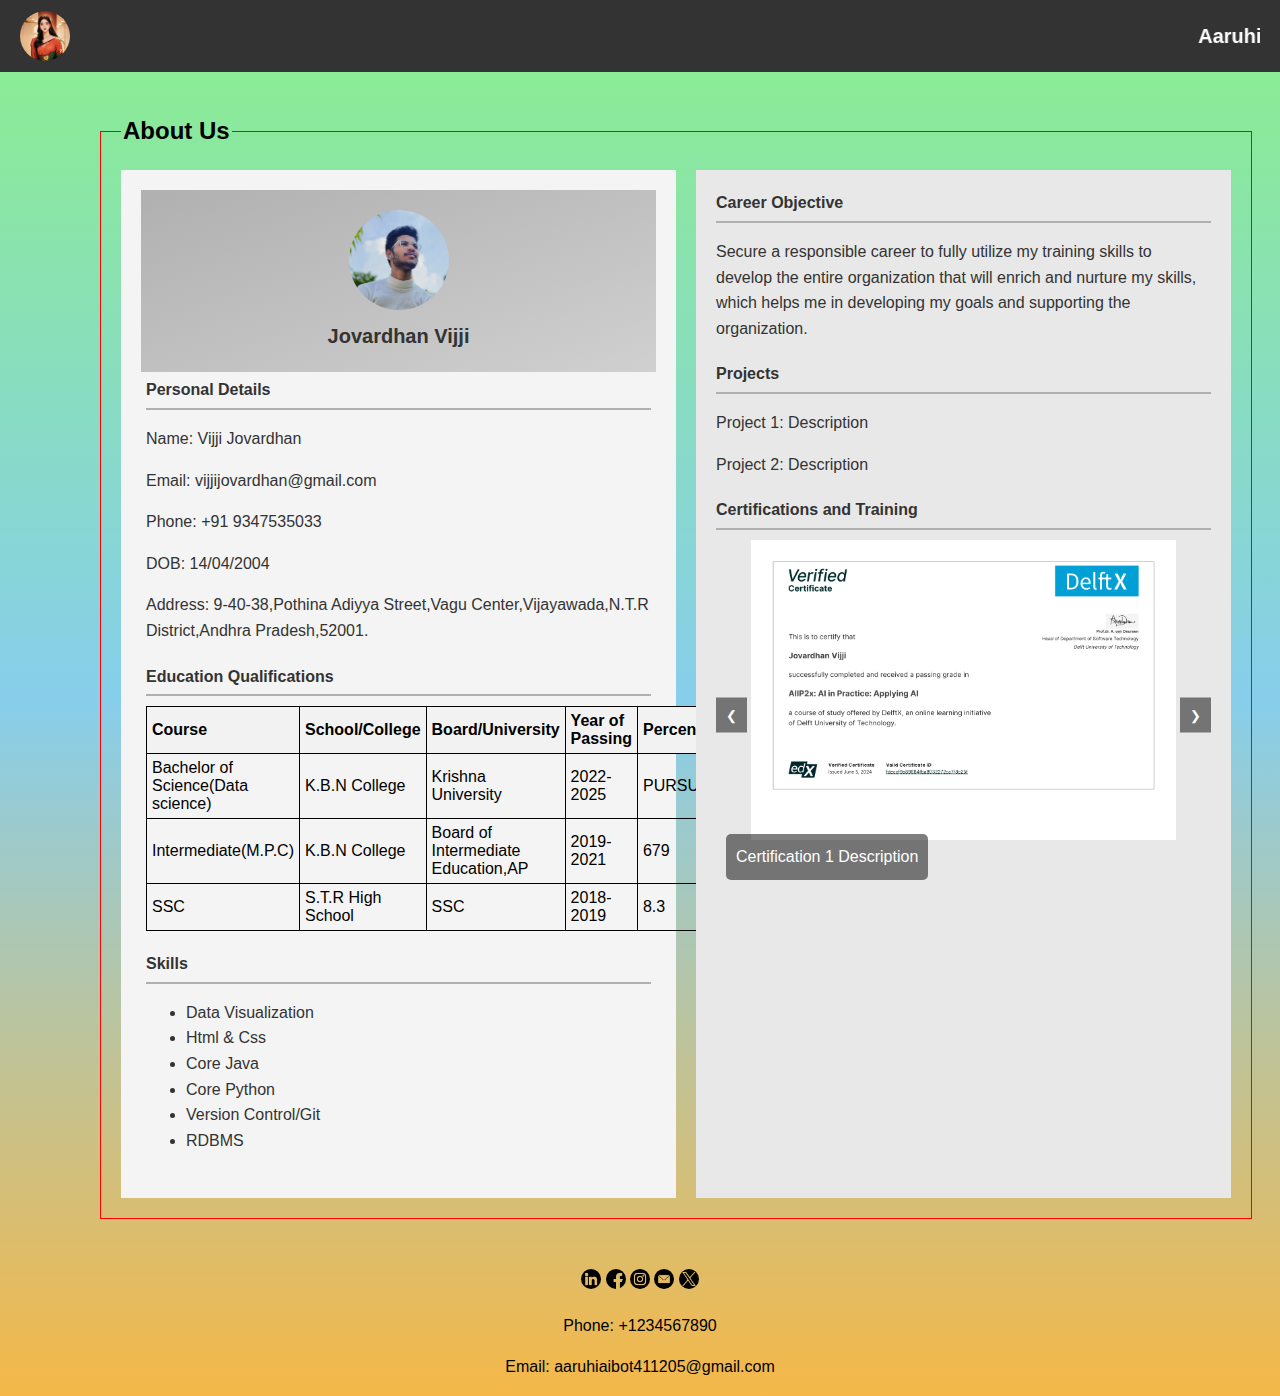
==== about.html @ 6f57a352 "fc" ====
<html>
  <head>
    <title>Chatbot Widget</title>

    <!--Let browser know website is optimized for mobile-->
    <meta name="viewport" content="width=device-width, initial-scale=1.0" />
    <meta content="text/html;charset=utf-8" http-equiv="Content-Type" />
    <meta content="utf-8" http-equiv="encoding" />

    <style>
        .footer{
    text-align: center;
    bottom: 0%;
    padding-top: 30px;
        }

        body {
  font-family: "Open Sans", sans-serif;
    /* Multiple background images */
    background: linear-gradient(to top,rgb(245, 184, 72),skyblue,rgb(139, 239, 139));
    /*background-image: url('./static/img/body2.jpg');*/
    /* Background position */
    background-position: center;

    /* Background size */
    background-size: contain;

    /* Background repeat */
    background-repeat: no-repeat;

    /* Background attachment to make it scrollable */
    background-attachment: scroll;
    
    /* Other styling to ensure the page is scrollable */
    height: auto;
   /* Example height to enable scrolling */
    margin: 0 auto;
    padding: 0;
    line-height: 1.6;
    justify-content: center;
}   
        fieldset {
            display: flex;
            width: 90%;
            margin: 20px;
            margin-top: 40px;
            border: 1px solid red;
            padding: 20px;
            box-sizing: border-box;
            margin-left: 100px;
            margin-right: 100px;
        }
        legend {
            font-size: 1.5em;
            font-weight: bold;
        }
        .left-side {
            width: 50%;
            background-color: #f4f4f4;
            color: #333;
            box-sizing: border-box;
            padding: 20px;
            margin-right: 10px; /* Add margin to the right of the left block */
        }
        .right-side {
            width: 50%;
            padding: 20px;
            background-color: #e8e8e8;
            color: #333;
            box-sizing: border-box;
            margin-left: 10px; /* Add margin to the left of the right block */
        }
        .image-name-container {
            background: linear-gradient(to bottom right, #b0b0b0, #d0d0d0);
            padding: 20px;
            text-align: center;
        }
        .image-name-container img {
            width: 100px;
            height: 100px;
            border-radius: 50%;
        }
        .image-name-container .name {
            margin-top: 10px;
            font-size: 20px;
            font-weight: bold;
        }
        .content1 {
            padding: 5px;
        }
        .section-title {
            font-weight: bold;
            margin-bottom: 10px;
            border-bottom: 2px solid #b0b0b0;
            padding-bottom: 5px;
        }
        .section {
            margin-bottom: 20px;
        }
        .social-media {
            display: flex;
            justify-content: flex-start;
            align-items: center;
        }
        .social-media a {
            margin-right: 10px;
            text-decoration: none;
            color: #0066cc;
            display: inline-block;
        }
        .social-media img {
            width: 30px;
            height: 30px;
            margin-right: 5px;
            border-radius: 50%;
        }
        .social-media a:hover {
            text-decoration: underline;
        }
        .carousel {
            position: relative;
            width: 100%;
            height: 350px;
            overflow: hidden;
        
        }
        .carousel img {
            width: 100%;
            height: 300px;
            object-fit: contain;
            display: none;
        }
        .carousel img.active {
            display: block;
        }
        .carousel .text {
            position: absolute;
            bottom: 10px;
            left: 10px;
            background-color: rgba(0, 0, 0, 0.5);
            color: white;
            padding: 10px;
            border-radius: 5px;
        }
        .carousel-buttons {
            position: absolute;
            top: 50%;
            width: 100%;
            display: flex;
            justify-content: space-between;
            transform: translateY(-50%);
        }
        .carousel-buttons button {
            background-color: rgba(0, 0, 0, 0.5);
            color: white;
            border: none;
            padding: 10px;
            cursor: pointer;
        }
        .nav{
        background-color: #333;
    color: #fff;
    padding: 10px 20px;
    display: flex;
    justify-content: space-between;
    align-items: center;
  }
  .dropdown {
    position: relative;
    display: inline-block;
    cursor: pointer;
    align-items: center;
  }
    img{
      border-radius: 50%;
    }
  .dropdown-content {
    display: none;
    position: absolute;
    background-color: #f9f9f9;
    min-width: 160px;
    box-shadow: 0px 8px 16px 0px rgba(0,0,0,0.2);
    z-index: 1;
  }

  .dropdown-content a {
    color: black;
    padding: 12px 16px;
    text-decoration: none;
    display: block;
  }

  .dropdown-content a:hover {background-color: #f1f1f1}

  .dropdown:hover .dropdown-content {
    display: block;
  }
  span{
    margin-left: 100px;
  }
  /* table */
  table {
            margin-left: 2px;
            width: 100%;
            border-collapse: collapse;
        }
        table, th, td {
            border: 1px solid black;
            margin-left: auto;
            padding-left: auto;
        }
        th, td {
            padding: 5px;
            text-align: left;
        }
        th {
            background-color: #f2f2f2;
        }
    </style>
    <!--Import Google Icon Font-->
    <!--link rel="stylesheet" href="./static/css/styles.css"-->
    <meta name="viewport" content="width=device-width, initial-scale=1" />
  </head>

  <body>
    <div class="nav">
        <div class="dropdown">
          <img src="./static/img/logo.jpg" width="50" height="50"  onclick="toggleDropdown()">
          <div class="dropdown-content" id="dropdownMenu">
            <a href="./home.html">Home</a>
            <a href="#about">About Us</a>
            <a href="./Features.html">Features</a>
            <a href="./index.html">Logout</a>
          </div>
        </div>
        <marquee style="color: white; font-size: 20px; font-weight: bold; border-radius: 15px; padding: 10px;">
            Aaruhi_Ai_Bot
        </marquee>        
        <script>
          function toggleDropdown() {
            var dropdownMenu = document.getElementById("dropdownMenu");
            if (dropdownMenu.style.display === "block") {
              dropdownMenu.style.display = "none";
            } else {
              dropdownMenu.style.display = "block";
            }
          }
        </script>
        </div>
    <div class="container">
    <fieldset>
      <legend>About Us</legend>
      <div class="left-side">
          <div class="image-name-container">
              <img src="./static/img/profile.jpg" alt="Profile Picture">
              <div class="name">Jovardhan Vijji</div>
          </div>
          <div class="content1">
              <div class="section">
                  <div class="section-title">Personal Details</div>
                  <p>Name: Vijji Jovardhan</p>
                  <p>Email: vijjijovardhan@gmail.com</p>
                  <p>Phone: +91 9347535033</p>

                  <p>DOB: 14/04/2004</p>
                  <p>Address: 9-40-38,Pothina Adiyya Street,Vagu Center,Vijayawada,N.T.R District,Andhra Pradesh,52001.</p>
              </div>
              <div class="section">
                  <div class="section-title">Education Qualifications</div>
                  <table>
                    <tr>
                        <th>Course</th>
                        <th>School/College</th>
                        <th>Board/University</th>
                        <th>Year of Passing</th>
                        <th>Percentage</th>
                    </tr>
                    <tr>
                        <td>Bachelor of Science(Data science)</td>
                        <td>K.B.N College</td>
                        <td>Krishna University</td>
                        <td>2022-2025</td>
                        <td>PURSUING</td>
                    </tr>
                    <tr>
                        <td>Intermediate(M.P.C)</td>
                        <td>K.B.N College</td>
                        <td>Board of Intermediate Education,AP</td>
                        <td>2019-2021</td>
                        <td>679</td>
                    </tr>
                    <tr>
                        <td>SSC</td>
                        <td>S.T.R High School</td>
                        <td>SSC</td>
                        <td>2018-2019</td>
                        <td>8.3</td>
                    </tr>
                </table>
              </div>
              <div class="section">
                  <div class="section-title">Skills</div>
                  <ul>
                    <li>Data Visualization</li>
                    <li>Html & Css</li>
                    <li>Core Java</li>
                    <li>Core Python</li>
                    <li>Version Control/Git</li>
                    <li>RDBMS</li>
                </ul>
              </div>
          </div>
      </div>
      <div class="right-side">
          <div class="section">
              <div class="section-title">Career Objective</div>
              <p>Secure a responsible career to fully utilize my training skills to develop the entire organization that will enrich and nurture my skills, which helps me in developing my goals and supporting the organization.</p>
          </div>
          <div class="section">
              <div class="section-title">Projects</div>
              <p>Project 1: Description</p>
              <p>Project 2: Description</p>
          </div>
          <div class="section">
              <div class="section-title">Certifications and Training</div>
              <div class="carousel">
                  <img src="./static/img/certificates/Applying AI.png" style="border-radius: 0%;" alt="Certification 1" class="active">
                  <img src="./static/img/certificates/Building a Website.jpg" style="border-radius: 0%;" alt="Certification 2">
                  <img src="./static/img/certificates/ChatGPT.jpg" style="border-radius: 0%;" alt="Certification 3">
                  <img src="./static/img/certificates/communication skills.png" style="border-radius: 0%;" alt="Certification 4">
                  <img src="./static/img/certificates/crash course on soft skills for interviews.png" style="border-radius: 0%;" alt="Certification 5">
                  <img src="./static/img/certificates/CSS.jpg" style="border-radius: 0%;" alt="Certification 6">
                  <img src="./static/img/certificates/Data Science Foundations.png" style="border-radius: 0%;" alt="Certification 7">
                  <img src="./static/img/certificates/Git.jpg" style="border-radius: 0%;" alt="Certification 8">
                  <img src="./static/img/certificates/html.jpg" style="border-radius: 0%;" alt="Certification 9">
                  <img src="./static/img/certificates/HTML Advanced.jpg" style="border-radius: 0%;" alt="Certification 10">
                  <img src="./static/img/certificates/interest calculator using Html,Css & Js.png" style="border-radius: 0%;" alt="Certification 11">
                  <img src="./static/img/certificates/interrview skills.png" style="border-radius: 0%;" alt="Certification 12">
                  <img src="./static/img/certificates/introduction to r.png" style="border-radius: 0%;" alt="Certification 13">
                  <img src="./static/img/certificates/introduction to soft skills.png" style="border-radius: 0%;" alt="Certification 14">
                  <img src="./static/img/certificates/Java Servlets and JSP.jpg" style="border-radius: 0%;" alt="Certification 15">
                  <img src="./static/img/certificates/Python 3.jpg" style="border-radius: 0%;" alt="Certification 16">
                  <img src="./static/img/certificates/rdbms.jpg" style="border-radius: 0%;" alt="Certification 17">
                  <img src="./static/img/certificates/Resume building.png" style="border-radius: 0%;" alt="Certification 18">
                  <img src="./static/img/certificates/sql.jpg" style="border-radius: 0%;" alt="Certification 19">                  
                  <div class="text">Certification 1 Description</div>
                  <div class="carousel-buttons">
                      <button onclick="prevImage()">&#10094;</button>
                      <button onclick="nextImage()">&#10095;</button>
                  </div>
              </div>
          </div>
      </div>
  </fieldset>
  <script>
      let currentIndex = 0;
      const images = document.querySelectorAll('.carousel img');
      const texts = [
          'This certifies that Jovardhan Vijji has successfully completed the Ai in practice:Applying Ai course on June 05, 2024, through edX.',
          'This certifies that Jovardhan Vijji has successfully completed the Building a website course on June 26, 2024, through Programming Hub.',
          'This certifies that Jovardhan Vijji has successfully completed the ChatGpt course on June 26, 2024, through Programming Hub.',
          'This certifies that Jovardhan Vijji has successfully completed the Communication Skills course on oct 29, 2023, through tcs ion.',
          'This certifies that Jovardhan Vijji has successfully completed the crash course on spoft skills course on nov, 2023, through great Learning.',
          'This certifies that Jovardhan Vijji has successfully completed the CSS course on June 26, 2024, through Programming Hub.',
          'This certifies that Jovardhan Vijji has successfully completed the Data Science Foundations course on oct, 2024, through Great Learning.',
          'This certifies that Jovardhan Vijji has successfully completed the Git course on June 26, 2024, through Programming Hub.',
          'This certifies that Jovardhan Vijji has successfully completed the Html course on mar 10, 2024, through Programming Hub.',
          'This certifies that Jovardhan Vijji has successfully completed the Html Advanced course on mar 28, 2024, through Programming Hub.',
          'This certifies that Jovardhan Vijji has successfully completed the Intrest calculator using Html , css & Js on may 31, 2024, through edX.',
          'This certifies that Jovardhan Vijji has successfully completed the interview skills course on oct 29, 2023, through tcs ion.',
          'This certifies that Jovardhan Vijji has successfully completed the Introduction to r course on oct, 2023, through Great Learning.',
          'This certifies that Jovardhan Vijji has successfully completed the Introduction to soft skills course on oct 30, 2023, through tcs ion',
          'This certifies that Jovardhan Vijji has successfully completed the Java servlets and jsp course on June 28, 2024, through Programming Hub.',
          'This certifies that Jovardhan Vijji has successfully completed the Python-3 course on June 26, 2024, through Programming Hub.',
          'This certifies that Jovardhan Vijji has successfully completed the RDBMS course on June 26, 2024, through Programming Hub.',
          'This certifies that Jovardhan Vijji has successfully completed the Resume Building course on nov, 2023, through Great Learning.',
          'This certifies that Jovardhan Vijji has successfully completed the SQL course on June 26, 2024, through Programming Hub.',
      ];
      const textElement = document.querySelector('.carousel .text');

      function showImage(index) {
          images.forEach((img, i) => {
              img.classList.remove('active');
              if (i === index) {
                  img.classList.add('active');
                  textElement.textContent = texts[i];
              }
          });
      }

      function nextImage() {
          currentIndex = (currentIndex + 1) % images.length;
          showImage(currentIndex);
      }

      function prevImage() {
          currentIndex = (currentIndex - 1 + images.length) % images.length;
          showImage(currentIndex);
      }

      setInterval(nextImage, 3000); // Change image every 3 seconds
  </script>
    </div>
    <div class="footer">
      <div class="social-icons">
          <a href="https://www.linkedin.com/in/aaruhi-ai-bot-361889315?utm_source=share&utm_campaign=share_via&utm_content=profile&utm_medium=android_app"><img src="./static/img/linkedin_3536569.png" height="20" width="20"></a>
          <a href="https://www.facebook.com/profile.php?id=61561541960481&mibextid=ZbWKwL"><img src="./static/img/facebook_733603.png" height="20" width="20"></a>
          <a href="https://www.instagram.com/aaruhi_ai_bot"><img src="./static/img/instagram_3938052.png" height="20" width="20"></a>
          <a href="mailto:aaruhiaibot411205@gmail.com"><img src="./static/img/envelope_9046102.png" height="20" width="20"></a>
          <a href="https://x.com/Aaruhi_Ai_Bot?s=09"><img src="./static/img/twitter_5968830.png" height="20" width="20"></a>
      </div>
      <div class="contact-info">
          <p>Phone: +1234567890</p>
          <p>Email: aaruhiaibot411205@gmail.com</p>
      </div>
  </div>
  </body>
</html>
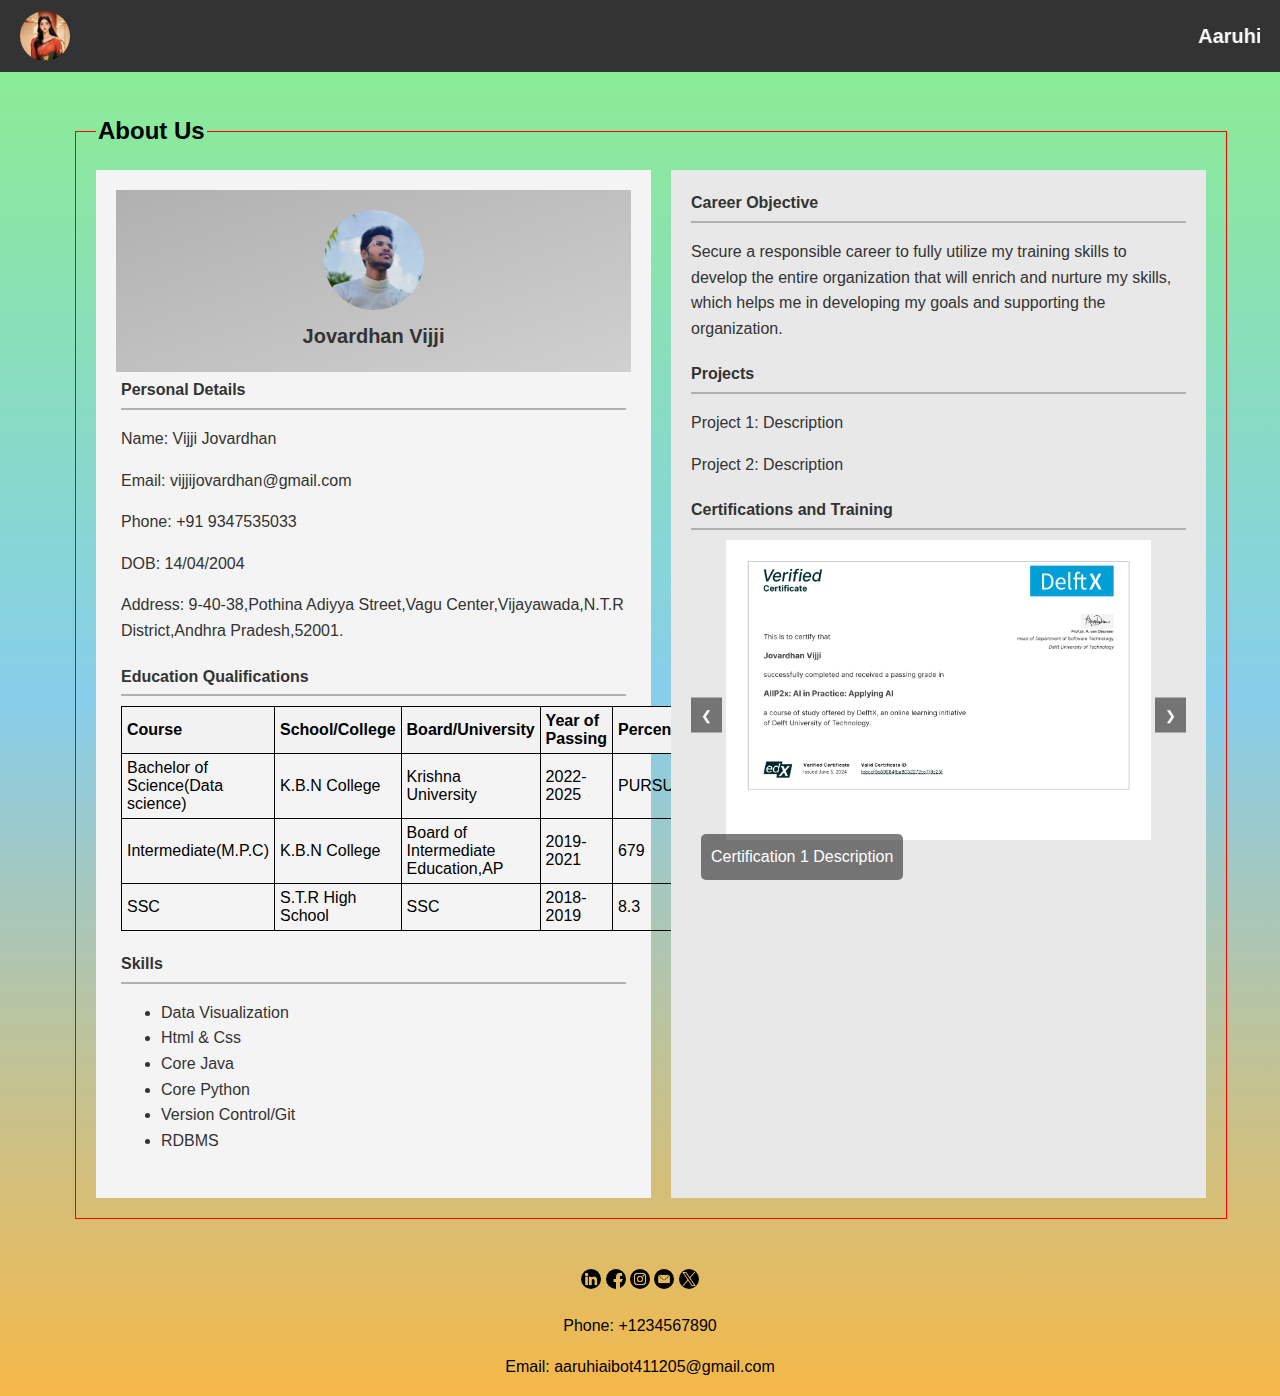
==== commit f1d0ac57: "fc" ====
--- a/about.html
+++ b/about.html
@@ -47,7 +47,7 @@
             border: 1px solid red;
             padding: 20px;
             box-sizing: border-box;
-            margin-left: 100px;
+            margin-left: 75px;
             margin-right: 100px;
         }
         legend {
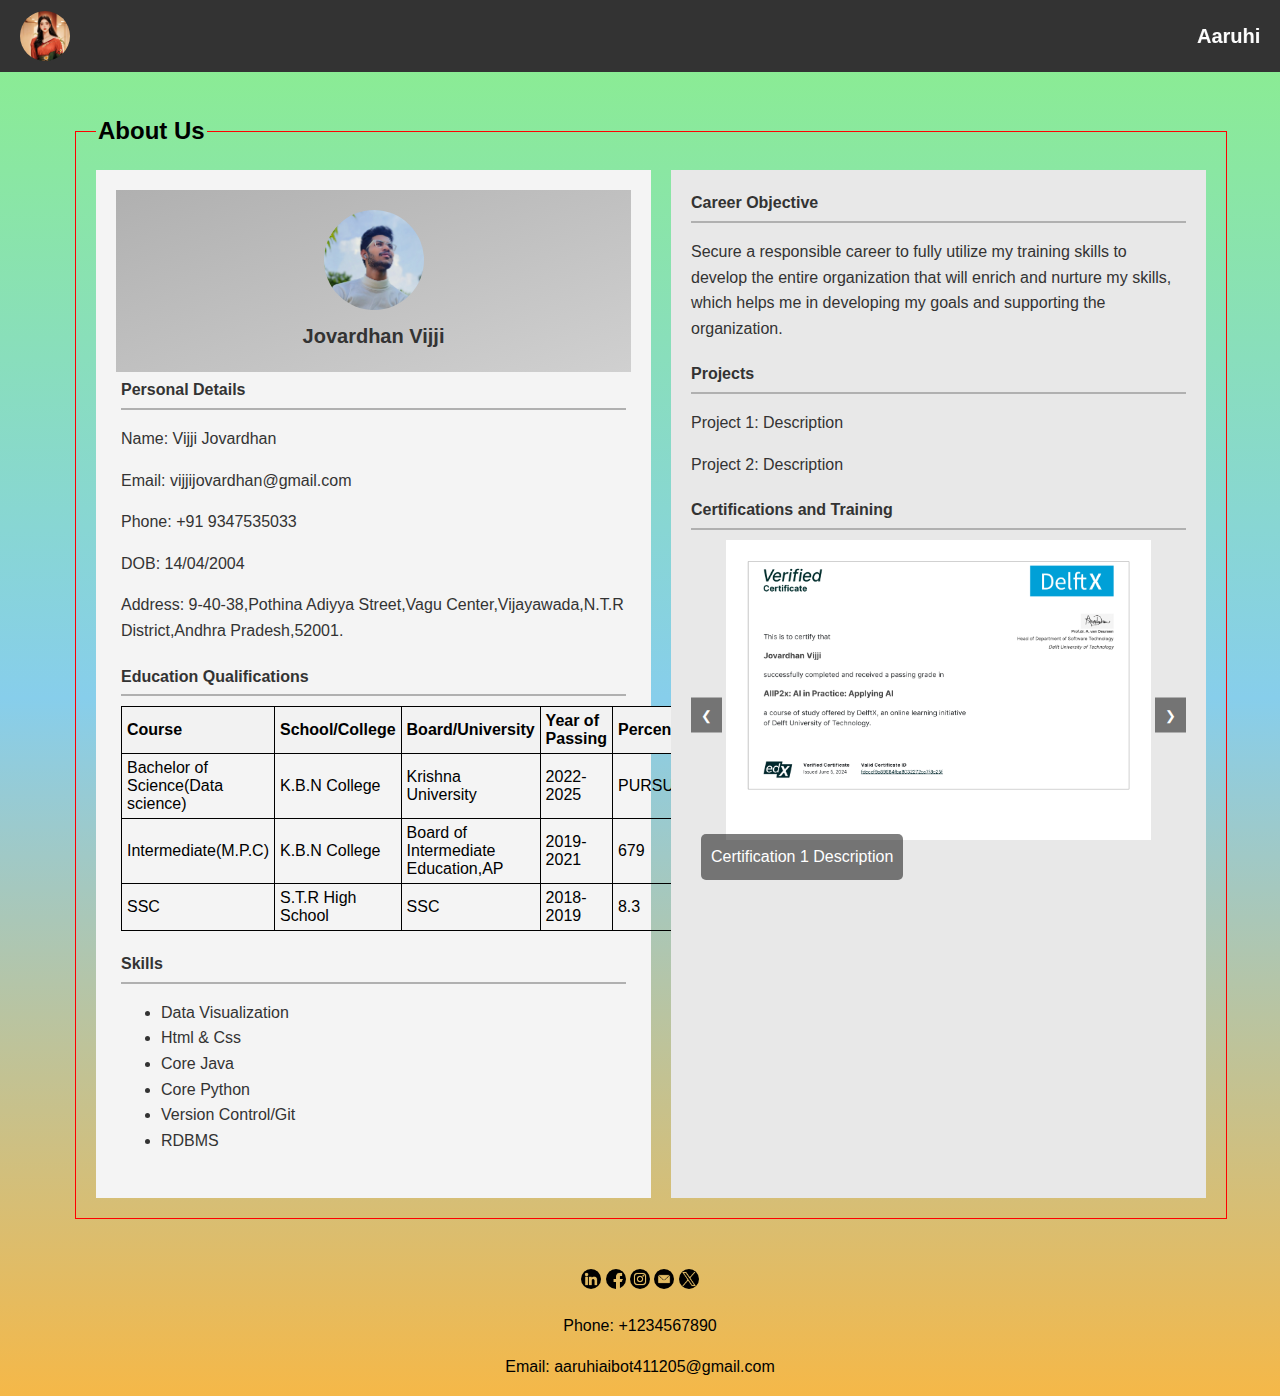
==== commit 41a0a534: "Update about.html" ====
--- a/about.html
+++ b/about.html
@@ -21,6 +21,7 @@
     /*background-image: url('./static/img/body2.jpg');*/
     /* Background position */
     background-position: center;
+    display: felx;
 
     /* Background size */
     background-size: contain;
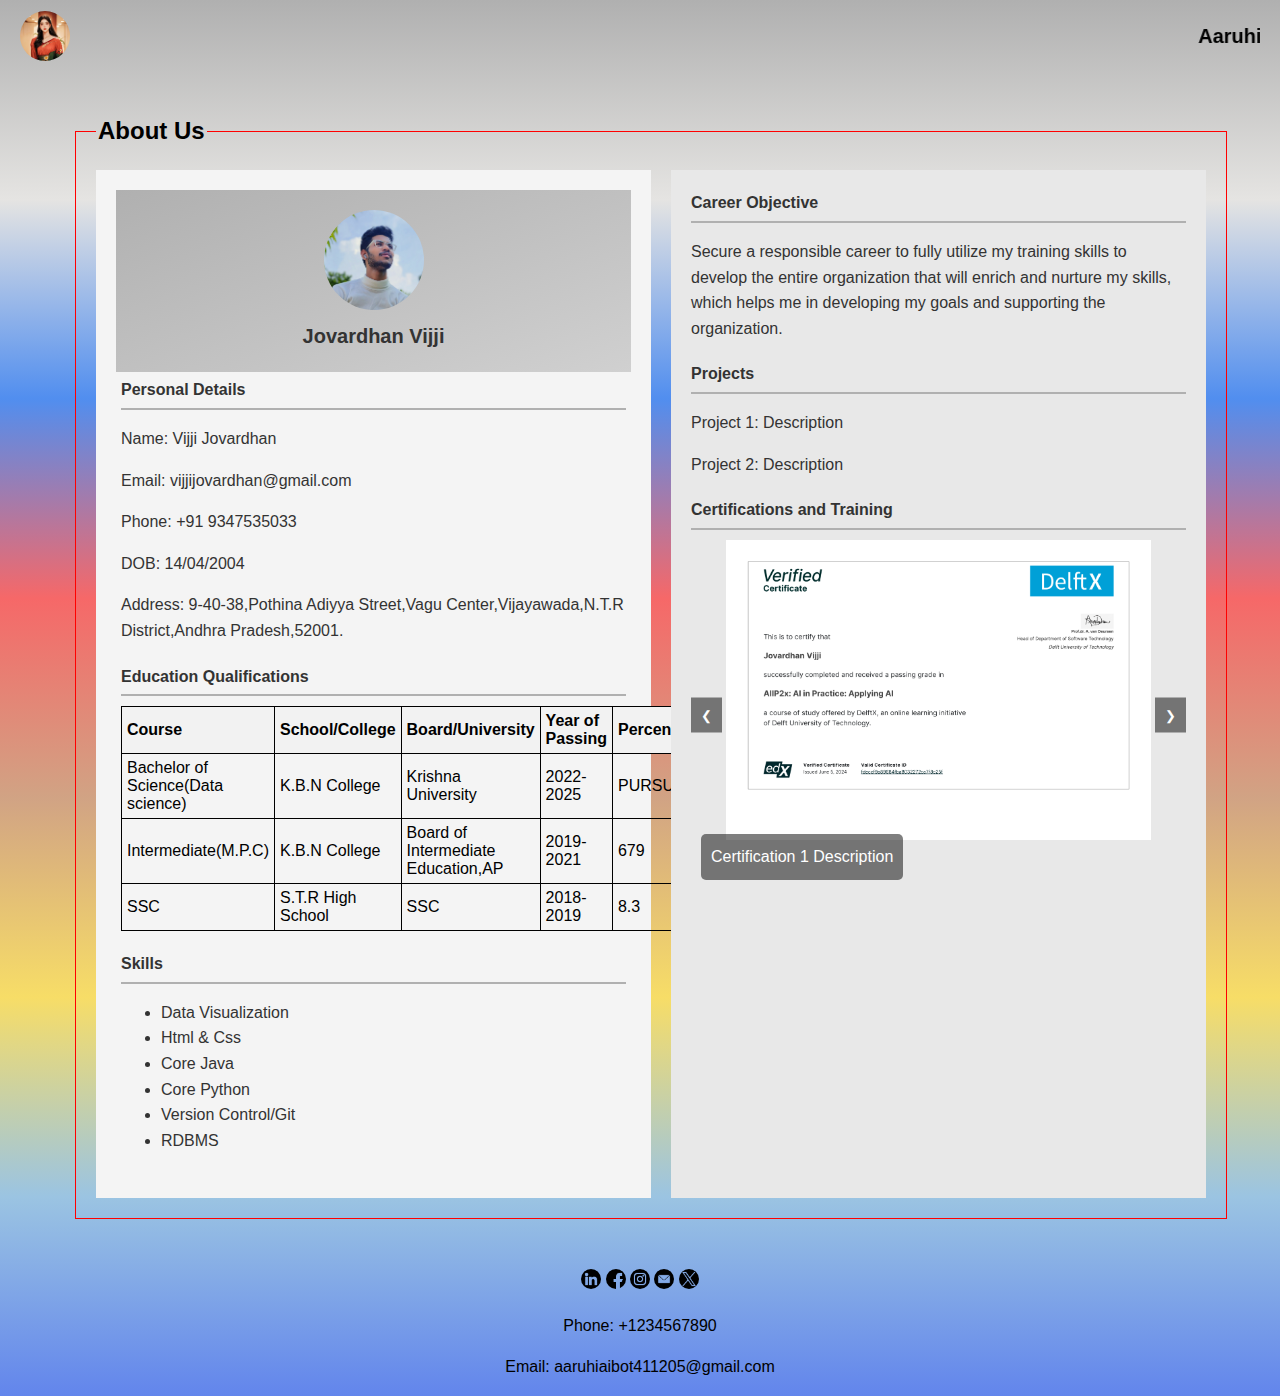
==== commit 48503a2f: "fc" ====
--- a/about.html
+++ b/about.html
@@ -17,7 +17,17 @@
         body {
   font-family: "Open Sans", sans-serif;
     /* Multiple background images */
-    background: linear-gradient(to top,rgb(245, 184, 72),skyblue,rgb(139, 239, 139));
+    background: linear-gradient(
+                to bottom,
+                #b0b0b0, /* Mercury */
+                #e5e4e2, /* Venus */
+                #518eef, /* Earth */
+                #f66868, /* Mars */
+                #d1a384, /* Jupiter */
+                #f7dd67, /* Saturn */
+                #9bc4e2, /* Uranus */
+                #6285ec  /* Neptune */
+            );
     /*background-image: url('./static/img/body2.jpg');*/
     /* Background position */
     background-position: center;
@@ -159,7 +169,7 @@
             cursor: pointer;
         }
         .nav{
-        background-color: #333;
+        background-color: rgba(0, 0, 0, 0);
     color: #fff;
     padding: 10px 20px;
     display: flex;
@@ -234,7 +244,7 @@
             <a href="./index.html">Logout</a>
           </div>
         </div>
-        <marquee style="color: white; font-size: 20px; font-weight: bold; border-radius: 15px; padding: 10px;">
+        <marquee style="color: black; font-size: 20px; font-weight: bold; border-radius: 15px; padding: 10px;">
             Aaruhi_Ai_Bot
         </marquee>        
         <script>
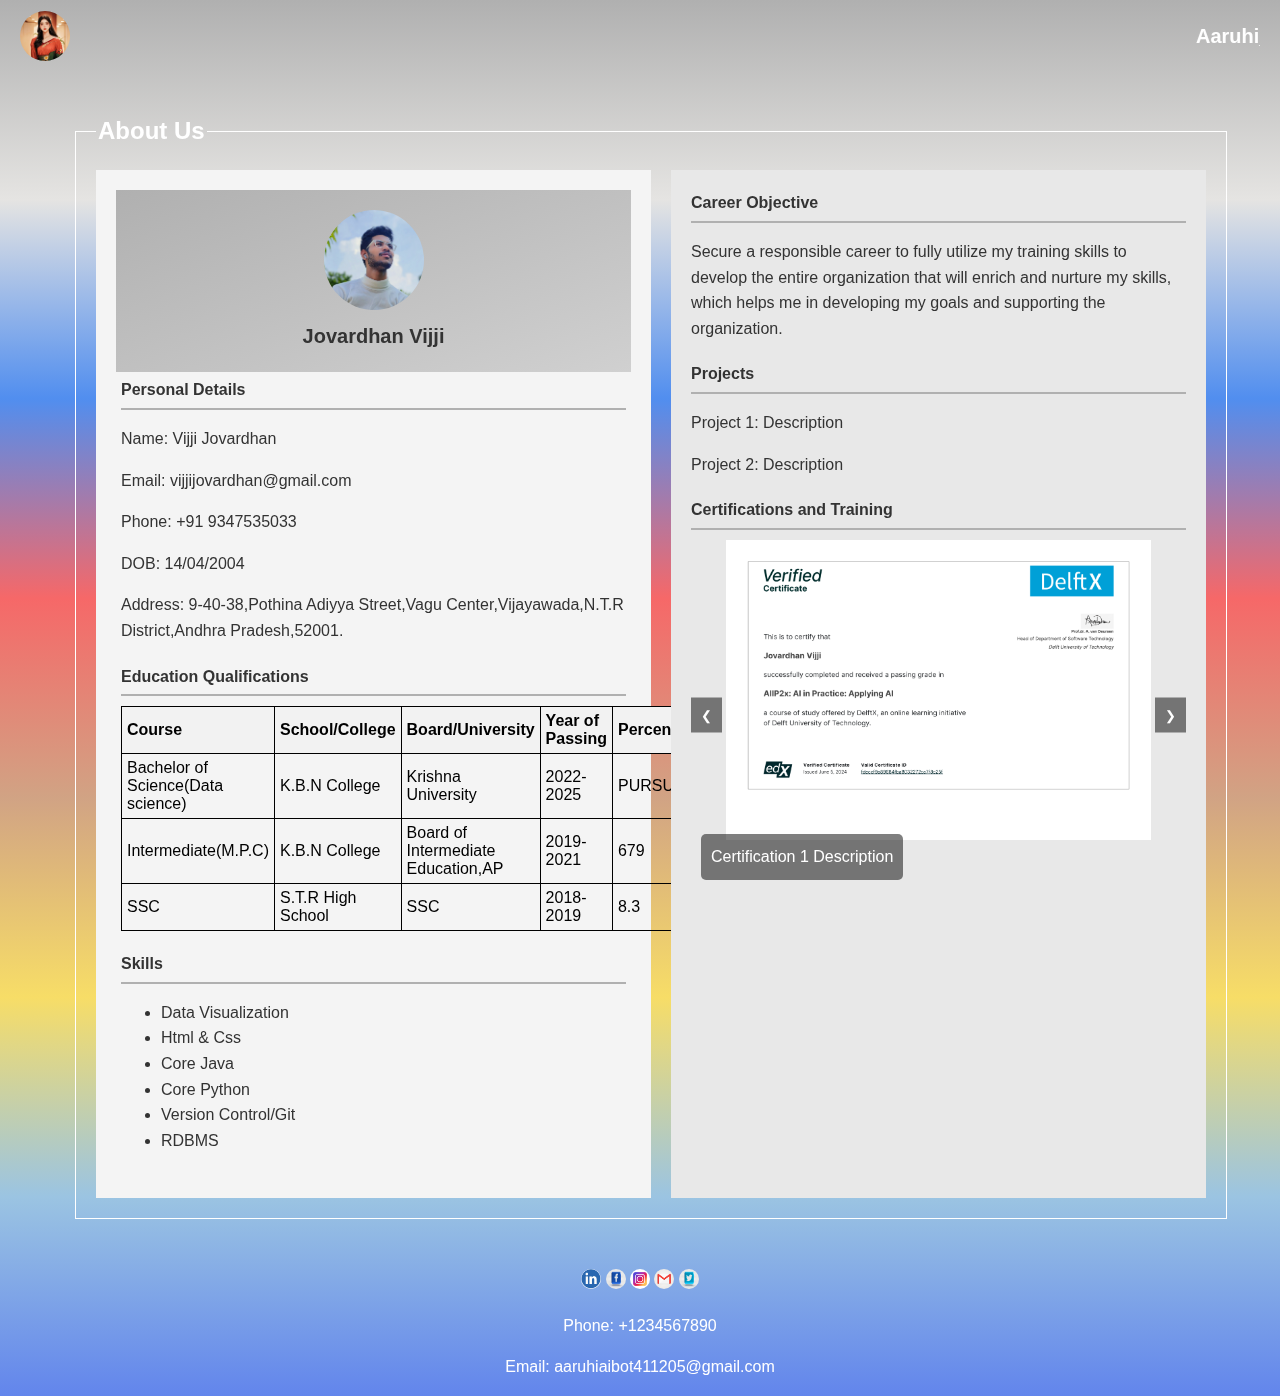
==== commit f34e5779: "fc" ====
--- a/about.html
+++ b/about.html
@@ -12,6 +12,7 @@
     text-align: center;
     bottom: 0%;
     padding-top: 30px;
+    color: white;
         }
 
         body {
@@ -55,7 +56,7 @@
             width: 90%;
             margin: 20px;
             margin-top: 40px;
-            border: 1px solid red;
+            border: 1px solid white;
             padding: 20px;
             box-sizing: border-box;
             margin-left: 75px;
@@ -64,6 +65,7 @@
         legend {
             font-size: 1.5em;
             font-weight: bold;
+            color: white;
         }
         .left-side {
             width: 50%;
@@ -238,13 +240,13 @@
         <div class="dropdown">
           <img src="./static/img/logo.jpg" width="50" height="50"  onclick="toggleDropdown()">
           <div class="dropdown-content" id="dropdownMenu">
-            <a href="./home.html">Home</a>
+            <a href="./index.html">Home</a>
             <a href="#about">About Us</a>
             <a href="./Features.html">Features</a>
-            <a href="./index.html">Logout</a>
+>
           </div>
         </div>
-        <marquee style="color: black; font-size: 20px; font-weight: bold; border-radius: 15px; padding: 10px;">
+        <marquee style="color: white; font-size: 20px; font-weight: bold; border-radius: 15px; padding: 10px;">
             Aaruhi_Ai_Bot
         </marquee>        
         <script>
@@ -414,16 +416,27 @@
     </div>
     <div class="footer">
       <div class="social-icons">
-          <a href="https://www.linkedin.com/in/aaruhi-ai-bot-361889315?utm_source=share&utm_campaign=share_via&utm_content=profile&utm_medium=android_app"><img src="./static/img/linkedin_3536569.png" height="20" width="20"></a>
-          <a href="https://www.facebook.com/profile.php?id=61561541960481&mibextid=ZbWKwL"><img src="./static/img/facebook_733603.png" height="20" width="20"></a>
-          <a href="https://www.instagram.com/aaruhi_ai_bot"><img src="./static/img/instagram_3938052.png" height="20" width="20"></a>
-          <a href="mailto:aaruhiaibot411205@gmail.com"><img src="./static/img/envelope_9046102.png" height="20" width="20"></a>
-          <a href="https://x.com/Aaruhi_Ai_Bot?s=09"><img src="./static/img/twitter_5968830.png" height="20" width="20"></a>
+          <a href="https://www.linkedin.com/in/aaruhi-ai-bot-361889315?utm_source=share&utm_campaign=share_via&utm_content=profile&utm_medium=android_app"><img src="./static/img/linkdin-logo_1080029-102.avif" height="20" width="20"></a>
+          <a href="https://www.facebook.com/profile.php?id=61561541960481&mibextid=ZbWKwL"><img src="./static/img/facebook-logo_125540-1565.avif" height="20" width="20"></a>
+          <a href="https://www.instagram.com/aaruhi_ai_bot"><img src="./static/img/instagram-icon_1057-2227.avif" height="20" width="20"></a>
+          <a href="mailto:aaruhiaibot411205@gmail.com"><img src="./static/img/mail-logo_155083-584.avif" height="20" width="20"></a>
+          <a href="https://x.com/Aaruhi_Ai_Bot?s=09"><img src="./static/img/twitter-logo_125540-1571.avif" height="20" width="20"></a>
       </div>
       <div class="contact-info">
           <p>Phone: +1234567890</p>
           <p>Email: aaruhiaibot411205@gmail.com</p>
       </div>
   </div>
+  <video autoplay loop muted style="
+    position:fixed;
+    top: 50%;
+    left: 50%;
+    width: 100%;
+    height: 100%;
+    object-fit: cover;
+    transform: translate(-50%, -50%);
+    z-index: -1;">
+    <source src="./static/img/bgvideo.mp4" type="video/mp4">
+</video>
   </body>
 </html>
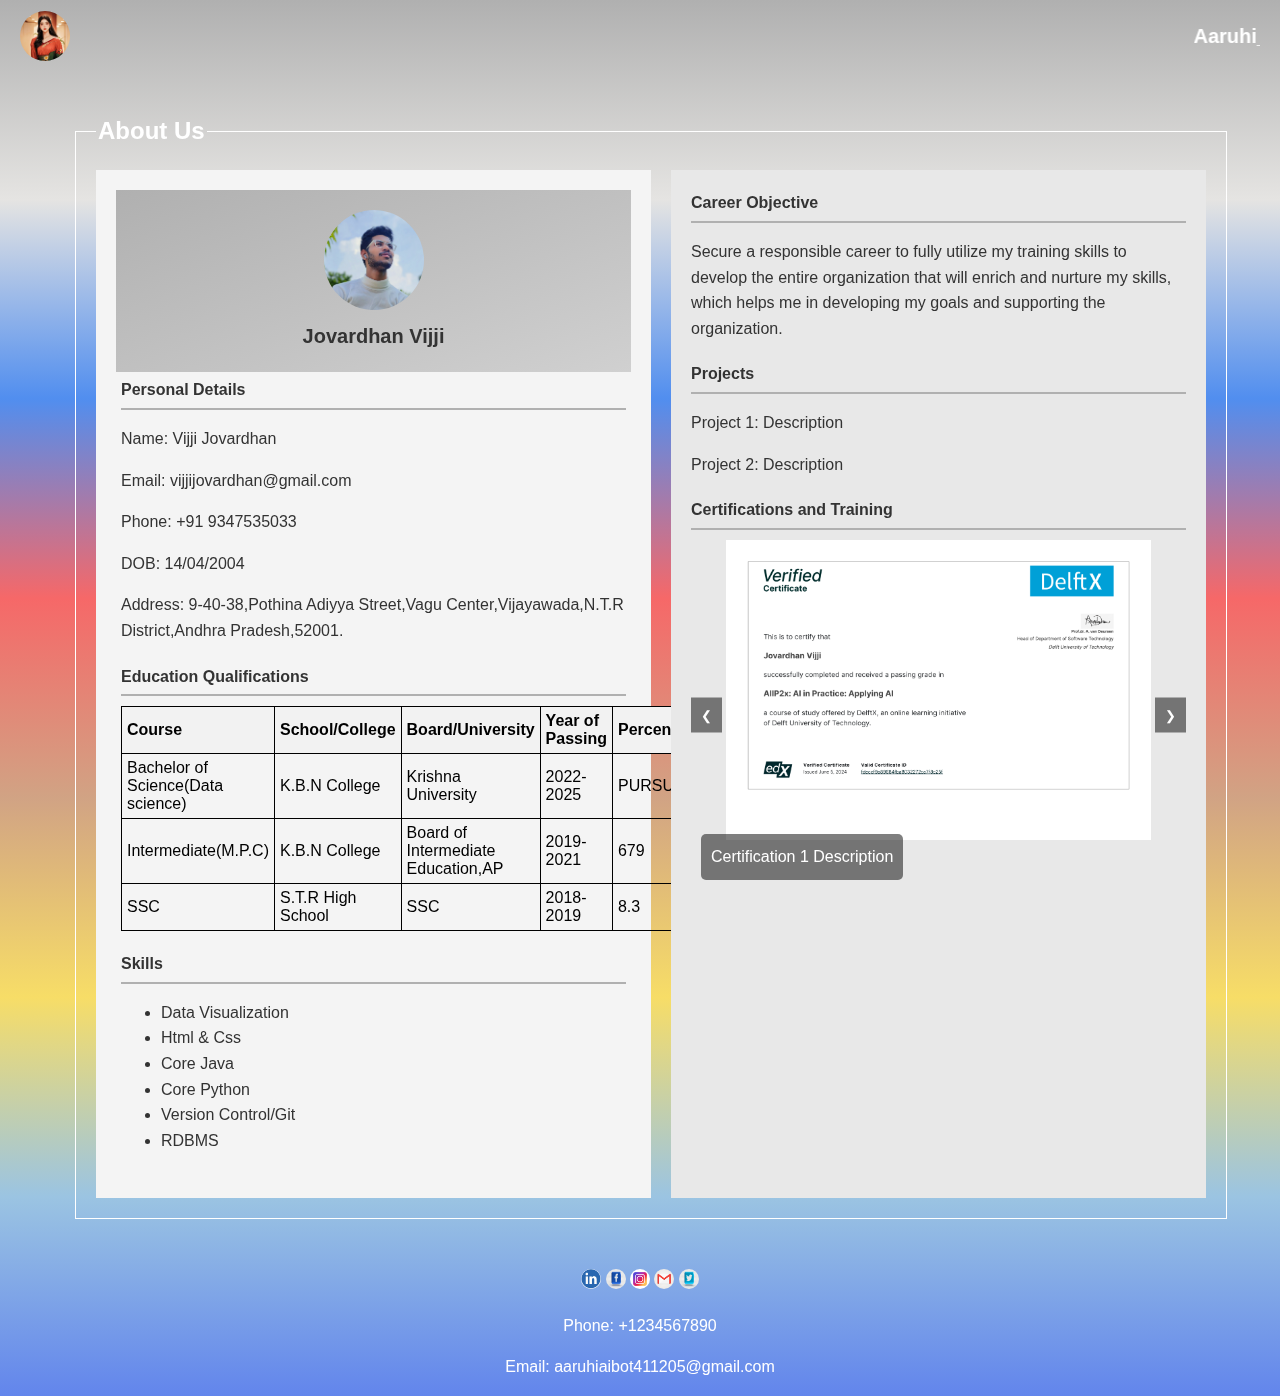
==== commit 7f88cb16: "fc" ====
--- a/about.html
+++ b/about.html
@@ -436,7 +436,7 @@
     object-fit: cover;
     transform: translate(-50%, -50%);
     z-index: -1;">
-    <source src="./static/img/bgvideo.mp4" type="video/mp4">
+    <source src="./static/img/kk47710-hd_1920_1080_30fps.mp4" type="video/mp4">
 </video>
   </body>
 </html>
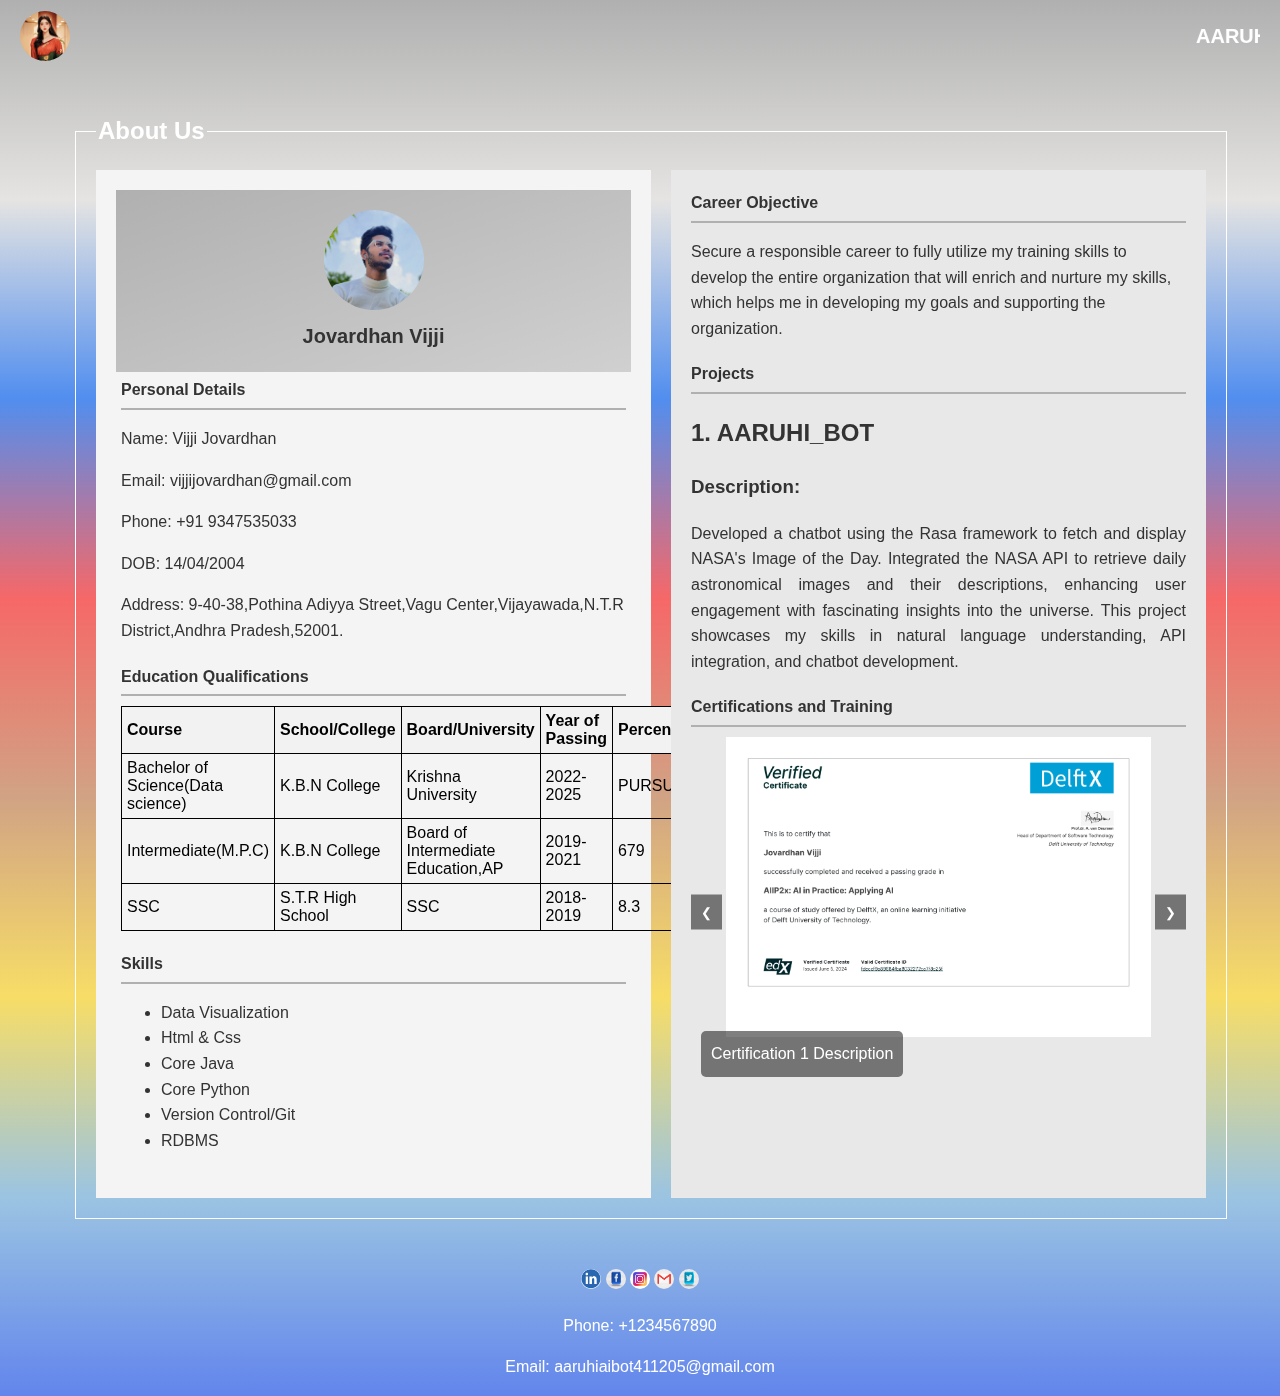
==== commit 636282da: "fc" ====
--- a/about.html
+++ b/about.html
@@ -247,7 +247,7 @@
           </div>
         </div>
         <marquee style="color: white; font-size: 20px; font-weight: bold; border-radius: 15px; padding: 10px;">
-            Aaruhi_Ai_Bot
+            AARUHI_BOT
         </marquee>        
         <script>
           function toggleDropdown() {
@@ -331,8 +331,9 @@
           </div>
           <div class="section">
               <div class="section-title">Projects</div>
-              <p>Project 1: Description</p>
-              <p>Project 2: Description</p>
+              <h2>1. AARUHI_BOT</h2>
+              <h3>Description:</h3>
+              <p style="text-align: justify;">Developed a chatbot using the Rasa framework to fetch and display NASA's Image of the Day. Integrated the NASA API to retrieve daily astronomical images and their descriptions, enhancing user engagement with fascinating insights into the universe. This project showcases my skills in natural language understanding, API integration, and chatbot development.</p>
           </div>
           <div class="section">
               <div class="section-title">Certifications and Training</div>
